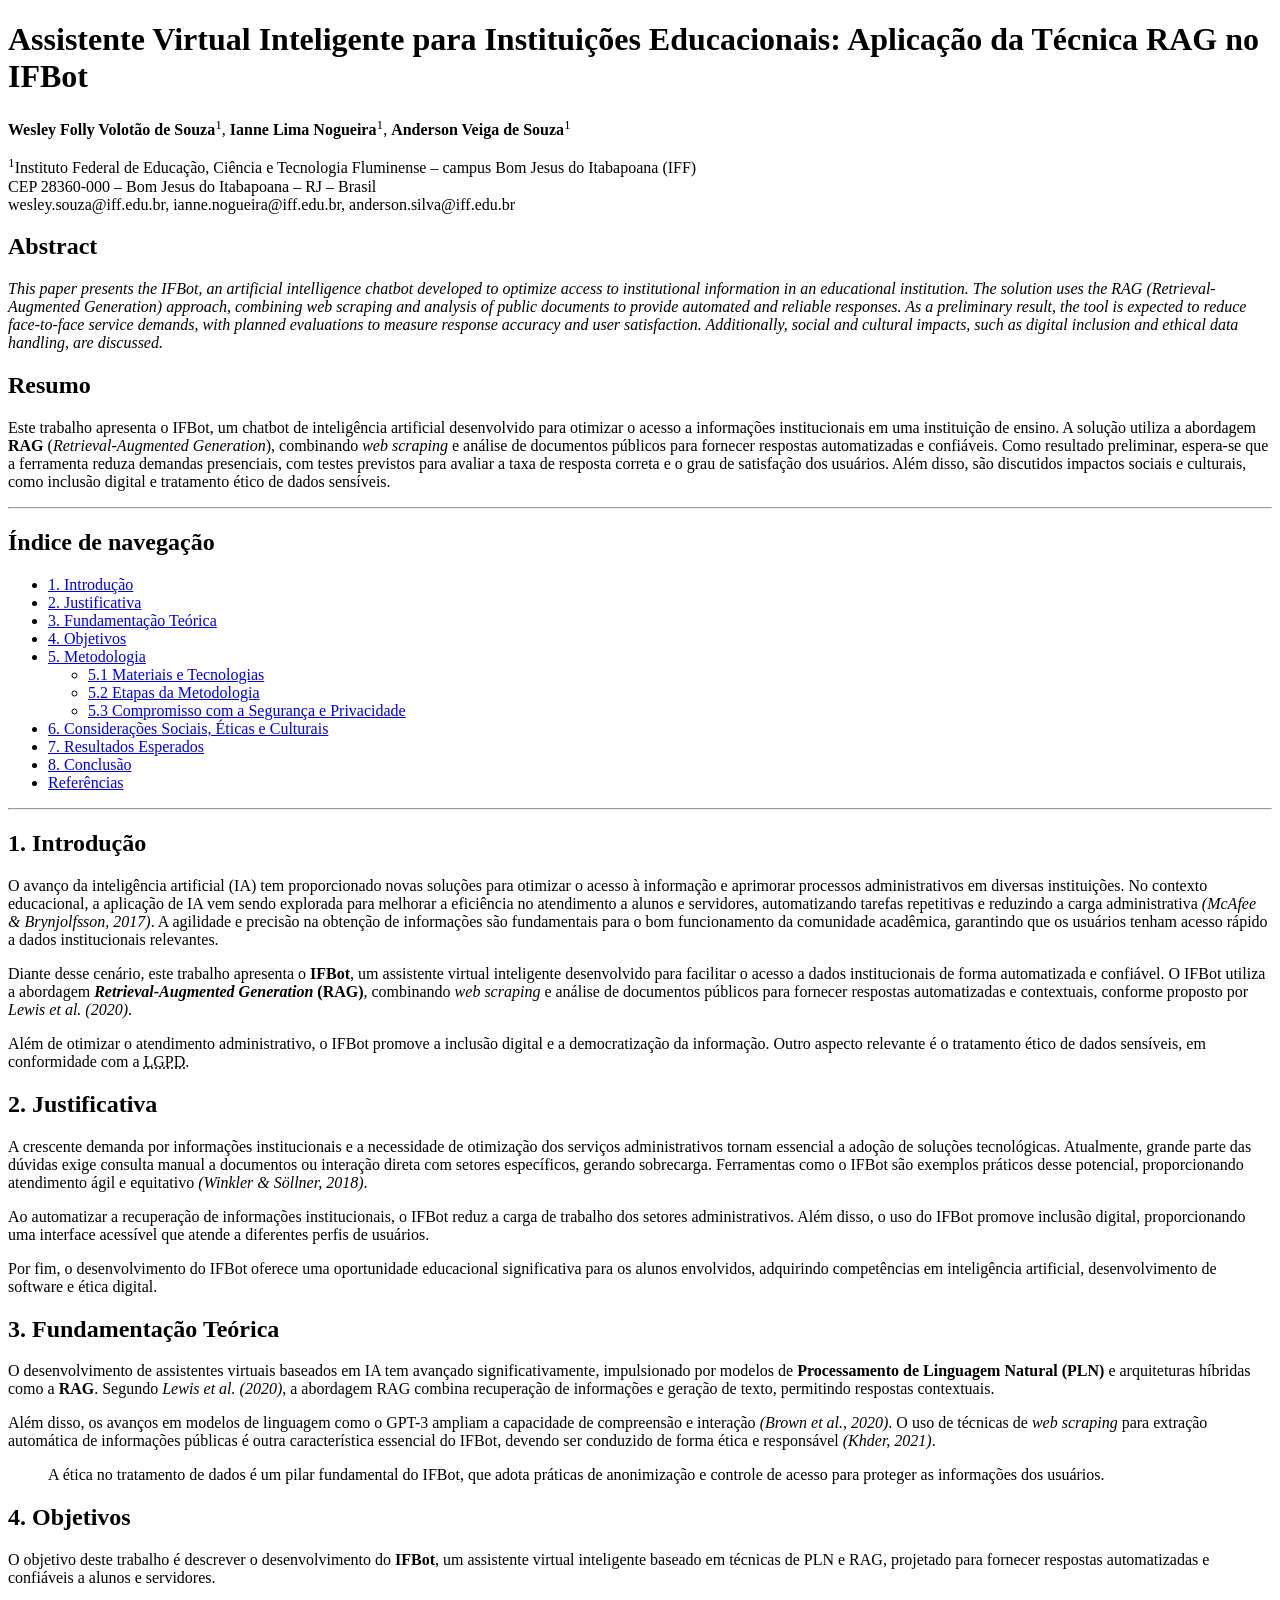
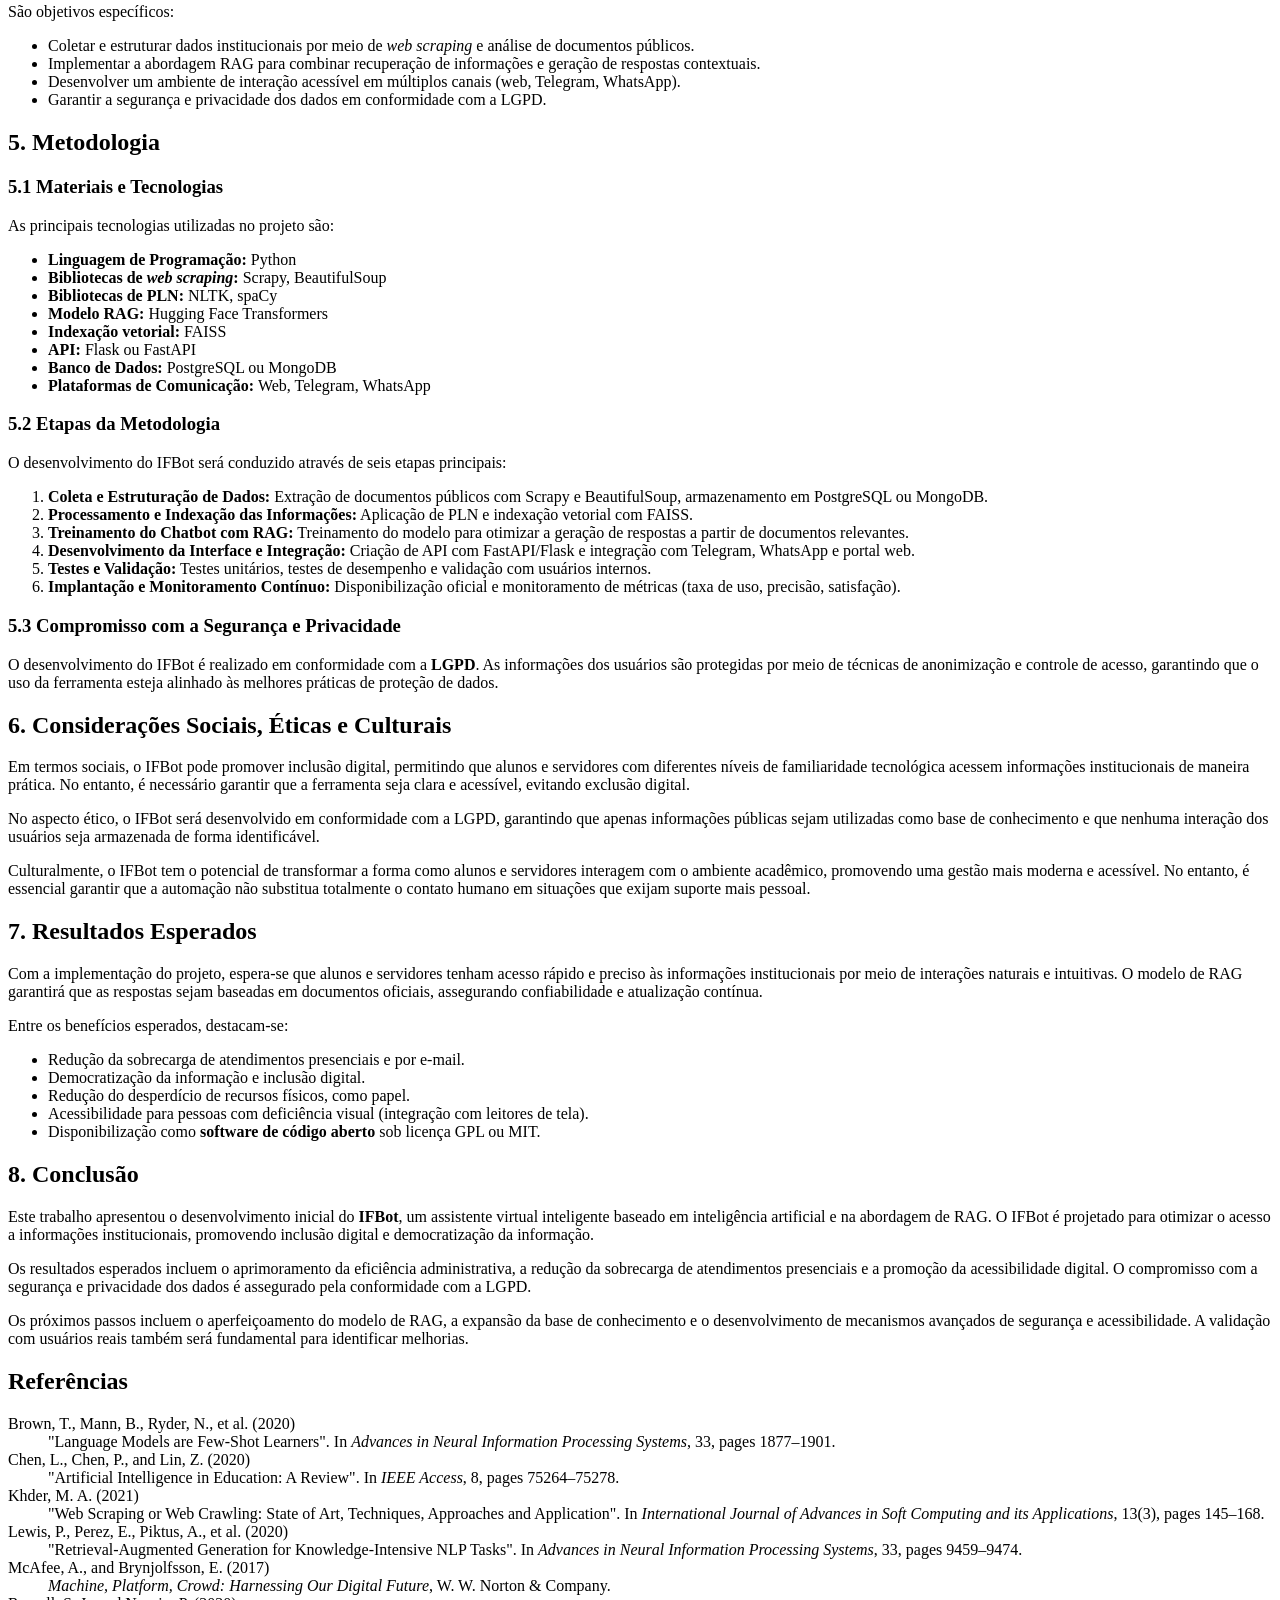
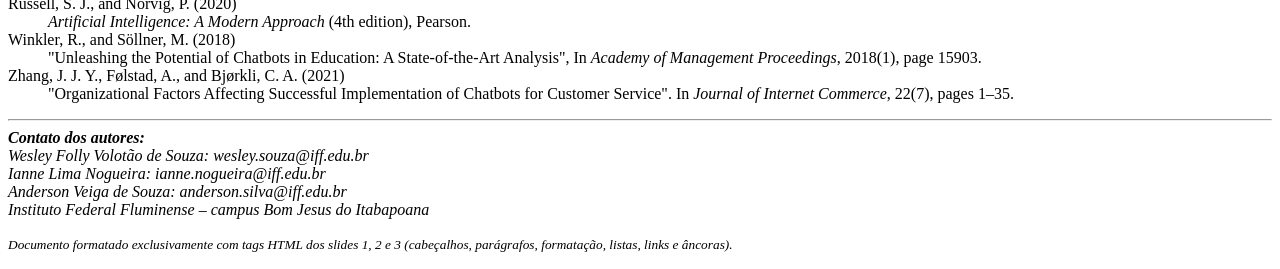
==== index.html @ a93697ac "Add files via upload" ====
<!DOCTYPE html>
<html lang="pt-br">
<head>
    <meta charset="UTF-8">
    <title>IFBot - Assistente Virtual com RAG para Instituições Educacionais</title>
</head>
<body>

    <!-- TÍTULO PRINCIPAL -->
    <h1>Assistente Virtual Inteligente para Instituições Educacionais: Aplicação da Técnica RAG no IFBot</h1>

    <!-- AUTORES E FILIAÇÃO -->
    <p>
        <b>Wesley Folly Volotão de Souza</b><sup>1</sup>, 
        <b>Ianne Lima Nogueira</b><sup>1</sup>, 
        <b>Anderson Veiga de Souza</b><sup>1</sup>
    </p>
    <p>
        <sup>1</sup>Instituto Federal de Educação, Ciência e Tecnologia Fluminense – campus Bom Jesus do Itabapoana (IFF)<br>
        CEP 28360-000 – Bom Jesus do Itabapoana – RJ – Brasil<br>
        wesley.souza@iff.edu.br, ianne.nogueira@iff.edu.br, anderson.silva@iff.edu.br
    </p>

    <!-- ABSTRACT (INGLÊS) -->
    <h2>Abstract</h2>
    <p>
        <em>This paper presents the IFBot, an artificial intelligence chatbot developed to optimize access to institutional information in an educational institution. The solution uses the RAG (Retrieval-Augmented Generation) approach, combining web scraping and analysis of public documents to provide automated and reliable responses. As a preliminary result, the tool is expected to reduce face-to-face service demands, with planned evaluations to measure response accuracy and user satisfaction. Additionally, social and cultural impacts, such as digital inclusion and ethical data handling, are discussed.</em>
    </p>

    <!-- RESUMO (PORTUGUÊS) -->
    <h2>Resumo</h2>
    <p>
        Este trabalho apresenta o IFBot, um chatbot de inteligência artificial desenvolvido para otimizar o acesso a informações institucionais em uma instituição de ensino. A solução utiliza a abordagem <b>RAG</b> (<i>Retrieval-Augmented Generation</i>), combinando <i>web scraping</i> e análise de documentos públicos para fornecer respostas automatizadas e confiáveis. Como resultado preliminar, espera-se que a ferramenta reduza demandas presenciais, com testes previstos para avaliar a taxa de resposta correta e o grau de satisfação dos usuários. Além disso, são discutidos impactos sociais e culturais, como inclusão digital e tratamento ético de dados sensíveis.
    </p>

    <hr>

    <!-- ========================================= -->
    <!-- ÍNDICE DE NAVEGAÇÃO COM ÂNCORAS           -->
    <!-- ========================================= -->
    <h2>Índice de navegação</h2>
    <ul>
        <li><a href="#sec_introducao">1. Introdução</a></li>
        <li><a href="#sec_justificativa">2. Justificativa</a></li>
        <li><a href="#sec_fundamentacao">3. Fundamentação Teórica</a></li>
        <li><a href="#sec_objetivos">4. Objetivos</a></li>
        <li><a href="#sec_metodologia">5. Metodologia</a>
            <ul>
                <li><a href="#sec_materiais">5.1 Materiais e Tecnologias</a></li>
                <li><a href="#sec_etapas">5.2 Etapas da Metodologia</a></li>
                <li><a href="#sec_seguranca">5.3 Compromisso com a Segurança e Privacidade</a></li>
            </ul>
        </li>
        <li><a href="#sec_sociais">6. Considerações Sociais, Éticas e Culturais</a></li>
        <li><a href="#sec_resultados">7. Resultados Esperados</a></li>
        <li><a href="#sec_conclusao">8. Conclusão</a></li>
        <li><a href="#sec_referencias">Referências</a></li>
    </ul>

    <hr>

    <!-- ========================================= -->
    <!-- SEÇÃO 1: INTRODUÇÃO                        -->
    <!-- ========================================= -->
    <h2 id="sec_introducao">1. Introdução</h2>
    <p>
        O avanço da inteligência artificial (IA) tem proporcionado novas soluções para otimizar o acesso à informação e aprimorar processos administrativos em diversas instituições. No contexto educacional, a aplicação de IA vem sendo explorada para melhorar a eficiência no atendimento a alunos e servidores, automatizando tarefas repetitivas e reduzindo a carga administrativa <i>(McAfee & Brynjolfsson, 2017)</i>. A agilidade e precisão na obtenção de informações são fundamentais para o bom funcionamento da comunidade acadêmica, garantindo que os usuários tenham acesso rápido a dados institucionais relevantes.
    </p>
    <p>
        Diante desse cenário, este trabalho apresenta o <b>IFBot</b>, um assistente virtual inteligente desenvolvido para facilitar o acesso a dados institucionais de forma automatizada e confiável. O IFBot utiliza a abordagem <b><i>Retrieval-Augmented Generation</i> (RAG)</b>, combinando <i>web scraping</i> e análise de documentos públicos para fornecer respostas automatizadas e contextuais, conforme proposto por <i>Lewis et al. (2020)</i>.
    </p>
    <p>
        Além de otimizar o atendimento administrativo, o IFBot promove a inclusão digital e a democratização da informação. Outro aspecto relevante é o tratamento ético de dados sensíveis, em conformidade com a <abbr title="Lei Geral de Proteção de Dados">LGPD</abbr>.
    </p>

    <!-- ========================================= -->
    <!-- SEÇÃO 2: JUSTIFICATIVA                     -->
    <!-- ========================================= -->
    <h2 id="sec_justificativa">2. Justificativa</h2>
    <p>
        A crescente demanda por informações institucionais e a necessidade de otimização dos serviços administrativos tornam essencial a adoção de soluções tecnológicas. Atualmente, grande parte das dúvidas exige consulta manual a documentos ou interação direta com setores específicos, gerando sobrecarga. Ferramentas como o IFBot são exemplos práticos desse potencial, proporcionando atendimento ágil e equitativo <i>(Winkler & Söllner, 2018)</i>.
    </p>
    <p>
        Ao automatizar a recuperação de informações institucionais, o IFBot reduz a carga de trabalho dos setores administrativos. Além disso, o uso do IFBot promove inclusão digital, proporcionando uma interface acessível que atende a diferentes perfis de usuários.
    </p>
    <p>
        Por fim, o desenvolvimento do IFBot oferece uma oportunidade educacional significativa para os alunos envolvidos, adquirindo competências em inteligência artificial, desenvolvimento de software e ética digital.
    </p>

    <!-- ========================================= -->
    <!-- SEÇÃO 3: FUNDAMENTAÇÃO TEÓRICA             -->
    <!-- ========================================= -->
    <h2 id="sec_fundamentacao">3. Fundamentação Teórica</h2>
    <p>
        O desenvolvimento de assistentes virtuais baseados em IA tem avançado significativamente, impulsionado por modelos de <b>Processamento de Linguagem Natural (PLN)</b> e arquiteturas híbridas como a <b>RAG</b>. Segundo <i>Lewis et al. (2020)</i>, a abordagem RAG combina recuperação de informações e geração de texto, permitindo respostas contextuais.
    </p>
    <p>
        Além disso, os avanços em modelos de linguagem como o GPT-3 ampliam a capacidade de compreensão e interação <i>(Brown et al., 2020)</i>. O uso de técnicas de <i>web scraping</i> para extração automática de informações públicas é outra característica essencial do IFBot, devendo ser conduzido de forma ética e responsável <i>(Khder, 2021)</i>.
    </p>
    <blockquote cite="https://www.gov.br/lgpd">
        A ética no tratamento de dados é um pilar fundamental do IFBot, que adota práticas de anonimização e controle de acesso para proteger as informações dos usuários.
    </blockquote>

    <!-- ========================================= -->
    <!-- SEÇÃO 4: OBJETIVOS                         -->
    <!-- ========================================= -->
    <h2 id="sec_objetivos">4. Objetivos</h2>
    <p>
        O objetivo deste trabalho é descrever o desenvolvimento do <b>IFBot</b>, um assistente virtual inteligente baseado em técnicas de PLN e RAG, projetado para fornecer respostas automatizadas e confiáveis a alunos e servidores.
    </p>
    <p>São objetivos específicos:</p>
    <ul>
        <li>Coletar e estruturar dados institucionais por meio de <i>web scraping</i> e análise de documentos públicos.</li>
        <li>Implementar a abordagem RAG para combinar recuperação de informações e geração de respostas contextuais.</li>
        <li>Desenvolver um ambiente de interação acessível em múltiplos canais (web, Telegram, WhatsApp).</li>
        <li>Garantir a segurança e privacidade dos dados em conformidade com a LGPD.</li>
    </ul>

    <!-- ========================================= -->
    <!-- SEÇÃO 5: METODOLOGIA                       -->
    <!-- ========================================= -->
    <h2 id="sec_metodologia">5. Metodologia</h2>

    <h3 id="sec_materiais">5.1 Materiais e Tecnologias</h3>
    <p>As principais tecnologias utilizadas no projeto são:</p>
    <ul>
        <li><b>Linguagem de Programação:</b> Python</li>
        <li><b>Bibliotecas de <i>web scraping</i>:</b> Scrapy, BeautifulSoup</li>
        <li><b>Bibliotecas de PLN:</b> NLTK, spaCy</li>
        <li><b>Modelo RAG:</b> Hugging Face Transformers</li>
        <li><b>Indexação vetorial:</b> FAISS</li>
        <li><b>API:</b> Flask ou FastAPI</li>
        <li><b>Banco de Dados:</b> PostgreSQL ou MongoDB</li>
        <li><b>Plataformas de Comunicação:</b> Web, Telegram, WhatsApp</li>
    </ul>

    <h3 id="sec_etapas">5.2 Etapas da Metodologia</h3>
    <p>O desenvolvimento do IFBot será conduzido através de seis etapas principais:</p>
    <ol>
        <li><b>Coleta e Estruturação de Dados:</b> Extração de documentos públicos com Scrapy e BeautifulSoup, armazenamento em PostgreSQL ou MongoDB.</li>
        <li><b>Processamento e Indexação das Informações:</b> Aplicação de PLN e indexação vetorial com FAISS.</li>
        <li><b>Treinamento do Chatbot com RAG:</b> Treinamento do modelo para otimizar a geração de respostas a partir de documentos relevantes.</li>
        <li><b>Desenvolvimento da Interface e Integração:</b> Criação de API com FastAPI/Flask e integração com Telegram, WhatsApp e portal web.</li>
        <li><b>Testes e Validação:</b> Testes unitários, testes de desempenho e validação com usuários internos.</li>
        <li><b>Implantação e Monitoramento Contínuo:</b> Disponibilização oficial e monitoramento de métricas (taxa de uso, precisão, satisfação).</li>
    </ol>

    <h3 id="sec_seguranca">5.3 Compromisso com a Segurança e Privacidade</h3>
    <p>
        O desenvolvimento do IFBot é realizado em conformidade com a <b>LGPD</b>. As informações dos usuários são protegidas por meio de técnicas de anonimização e controle de acesso, garantindo que o uso da ferramenta esteja alinhado às melhores práticas de proteção de dados.
    </p>

    <!-- ========================================= -->
    <!-- SEÇÃO 6: CONSIDERAÇÕES SOCIAIS             -->
    <!-- ========================================= -->
    <h2 id="sec_sociais">6. Considerações Sociais, Éticas e Culturais</h2>
    <p>
        Em termos sociais, o IFBot pode promover inclusão digital, permitindo que alunos e servidores com diferentes níveis de familiaridade tecnológica acessem informações institucionais de maneira prática. No entanto, é necessário garantir que a ferramenta seja clara e acessível, evitando exclusão digital.
    </p>
    <p>
        No aspecto ético, o IFBot será desenvolvido em conformidade com a LGPD, garantindo que apenas informações públicas sejam utilizadas como base de conhecimento e que nenhuma interação dos usuários seja armazenada de forma identificável.
    </p>
    <p>
        Culturalmente, o IFBot tem o potencial de transformar a forma como alunos e servidores interagem com o ambiente acadêmico, promovendo uma gestão mais moderna e acessível. No entanto, é essencial garantir que a automação não substitua totalmente o contato humano em situações que exijam suporte mais pessoal.
    </p>

    <!-- ========================================= -->
    <!-- SEÇÃO 7: RESULTADOS ESPERADOS              -->
    <!-- ========================================= -->
    <h2 id="sec_resultados">7. Resultados Esperados</h2>
    <p>
        Com a implementação do projeto, espera-se que alunos e servidores tenham acesso rápido e preciso às informações institucionais por meio de interações naturais e intuitivas. O modelo de RAG garantirá que as respostas sejam baseadas em documentos oficiais, assegurando confiabilidade e atualização contínua.
    </p>
    <p>Entre os benefícios esperados, destacam-se:</p>
    <ul>
        <li>Redução da sobrecarga de atendimentos presenciais e por e-mail.</li>
        <li>Democratização da informação e inclusão digital.</li>
        <li>Redução do desperdício de recursos físicos, como papel.</li>
        <li>Acessibilidade para pessoas com deficiência visual (integração com leitores de tela).</li>
        <li>Disponibilização como <b>software de código aberto</b> sob licença GPL ou MIT.</li>
    </ul>

    <!-- ========================================= -->
    <!-- SEÇÃO 8: CONCLUSÃO                         -->
    <!-- ========================================= -->
    <h2 id="sec_conclusao">8. Conclusão</h2>
    <p>
        Este trabalho apresentou o desenvolvimento inicial do <b>IFBot</b>, um assistente virtual inteligente baseado em inteligência artificial e na abordagem de RAG. O IFBot é projetado para otimizar o acesso a informações institucionais, promovendo inclusão digital e democratização da informação.
    </p>
    <p>
        Os resultados esperados incluem o aprimoramento da eficiência administrativa, a redução da sobrecarga de atendimentos presenciais e a promoção da acessibilidade digital. O compromisso com a segurança e privacidade dos dados é assegurado pela conformidade com a LGPD.
    </p>
    <p>
        Os próximos passos incluem o aperfeiçoamento do modelo de RAG, a expansão da base de conhecimento e o desenvolvimento de mecanismos avançados de segurança e acessibilidade. A validação com usuários reais também será fundamental para identificar melhorias.
    </p>

    <!-- ========================================= -->
    <!-- REFERÊNCIAS (USANDO DL, DT, DD)            -->
    <!-- ========================================= -->
    <h2 id="sec_referencias">Referências</h2>
    <dl>
        <dt>Brown, T., Mann, B., Ryder, N., et al. (2020)</dt>
        <dd>"Language Models are Few-Shot Learners". In <i>Advances in Neural Information Processing Systems</i>, 33, pages 1877–1901.</dd>

        <dt>Chen, L., Chen, P., and Lin, Z. (2020)</dt>
        <dd>"Artificial Intelligence in Education: A Review". In <i>IEEE Access</i>, 8, pages 75264–75278.</dd>

        <dt>Khder, M. A. (2021)</dt>
        <dd>"Web Scraping or Web Crawling: State of Art, Techniques, Approaches and Application". In <i>International Journal of Advances in Soft Computing and its Applications</i>, 13(3), pages 145–168.</dd>

        <dt>Lewis, P., Perez, E., Piktus, A., et al. (2020)</dt>
        <dd>"Retrieval-Augmented Generation for Knowledge-Intensive NLP Tasks". In <i>Advances in Neural Information Processing Systems</i>, 33, pages 9459–9474.</dd>

        <dt>McAfee, A., and Brynjolfsson, E. (2017)</dt>
        <dd><i>Machine, Platform, Crowd: Harnessing Our Digital Future</i>, W. W. Norton & Company.</dd>

        <dt>Russell, S. J., and Norvig, P. (2020)</dt>
        <dd><i>Artificial Intelligence: A Modern Approach</i> (4th edition), Pearson.</dd>

        <dt>Winkler, R., and Söllner, M. (2018)</dt>
        <dd>"Unleashing the Potential of Chatbots in Education: A State-of-the-Art Analysis", In <i>Academy of Management Proceedings</i>, 2018(1), page 15903.</dd>

        <dt>Zhang, J. J. Y., Følstad, A., and Bjørkli, C. A. (2021)</dt>
        <dd>"Organizational Factors Affecting Successful Implementation of Chatbots for Customer Service". In <i>Journal of Internet Commerce</i>, 22(7), pages 1–35.</dd>
    </dl>

    <hr>

    <!-- ENDEREÇO DE CONTATO (TAG address) -->
    <address>
        <b>Contato dos autores:</b><br>
        Wesley Folly Volotão de Souza: wesley.souza@iff.edu.br<br>
        Ianne Lima Nogueira: ianne.nogueira@iff.edu.br<br>
        Anderson Veiga de Souza: anderson.silva@iff.edu.br<br>
        Instituto Federal Fluminense – campus Bom Jesus do Itabapoana
    </address>

    <p>
        <small><i>Documento formatado exclusivamente com tags HTML dos slides 1, 2 e 3 (cabeçalhos, parágrafos, formatação, listas, links e âncoras).</i></small>
    </p>

</body>
</html>
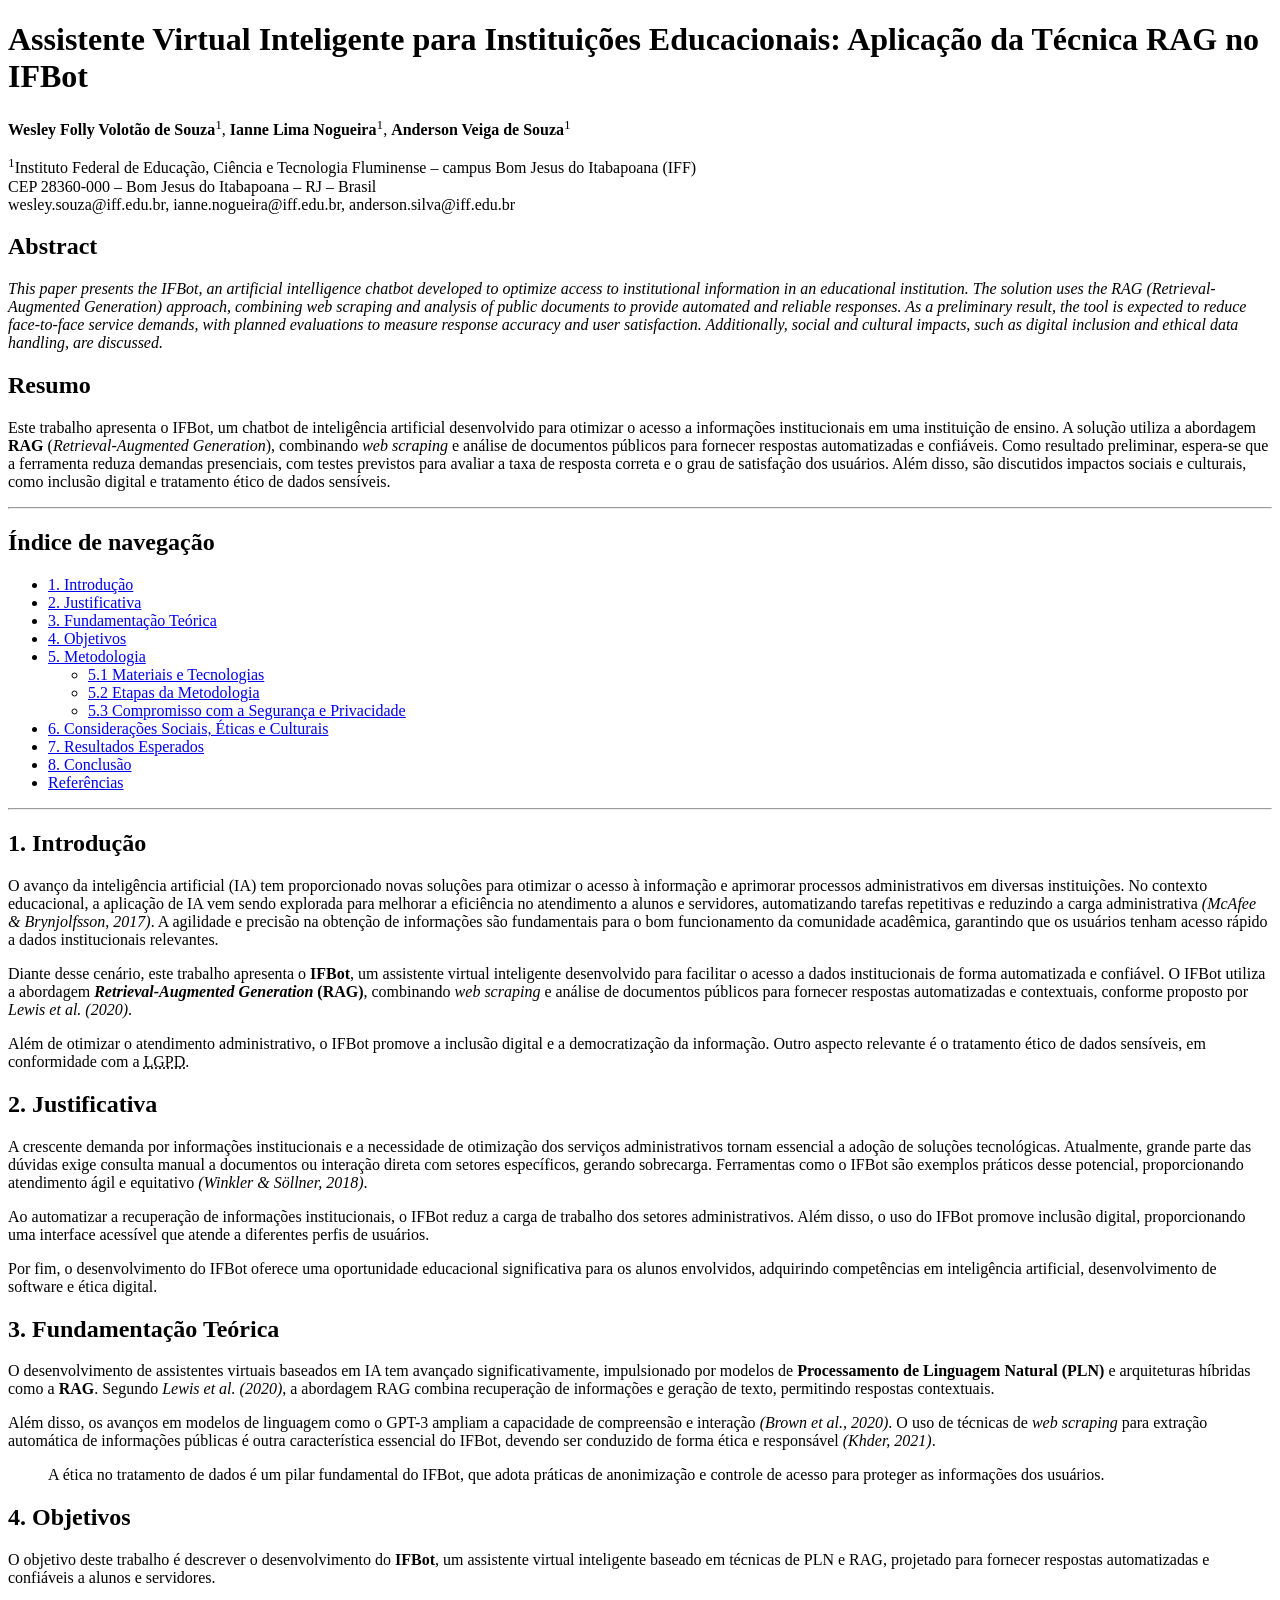
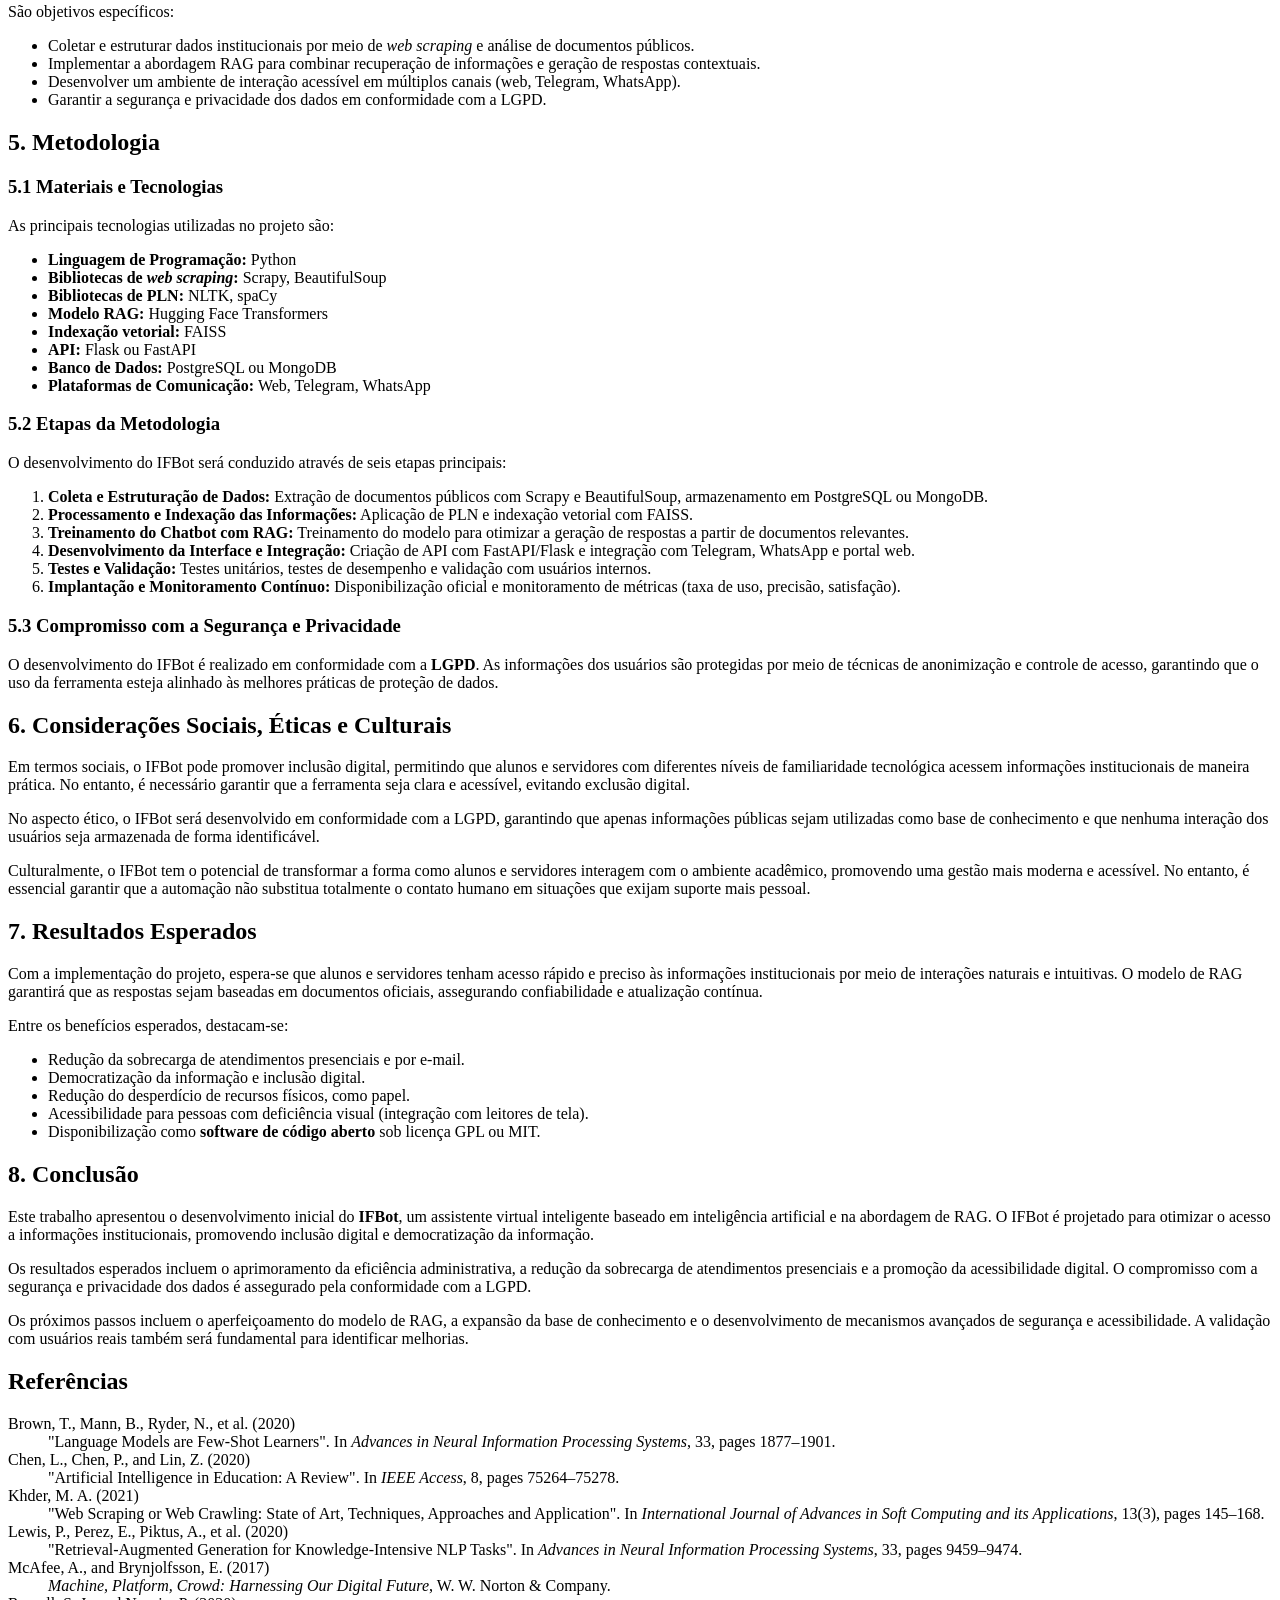
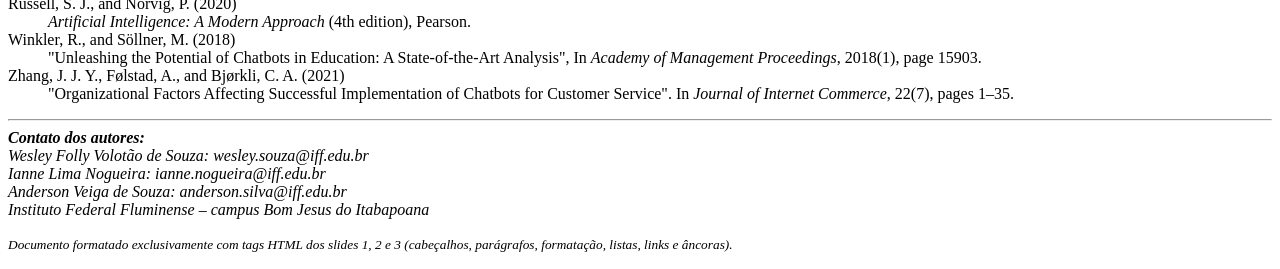
==== commit e1198ef7: "Atualizar o index.html" ====
--- a/index.html
+++ b/index.html
@@ -240,4 +240,4 @@
     </p>
 
 </body>
-</html>+</html> 
